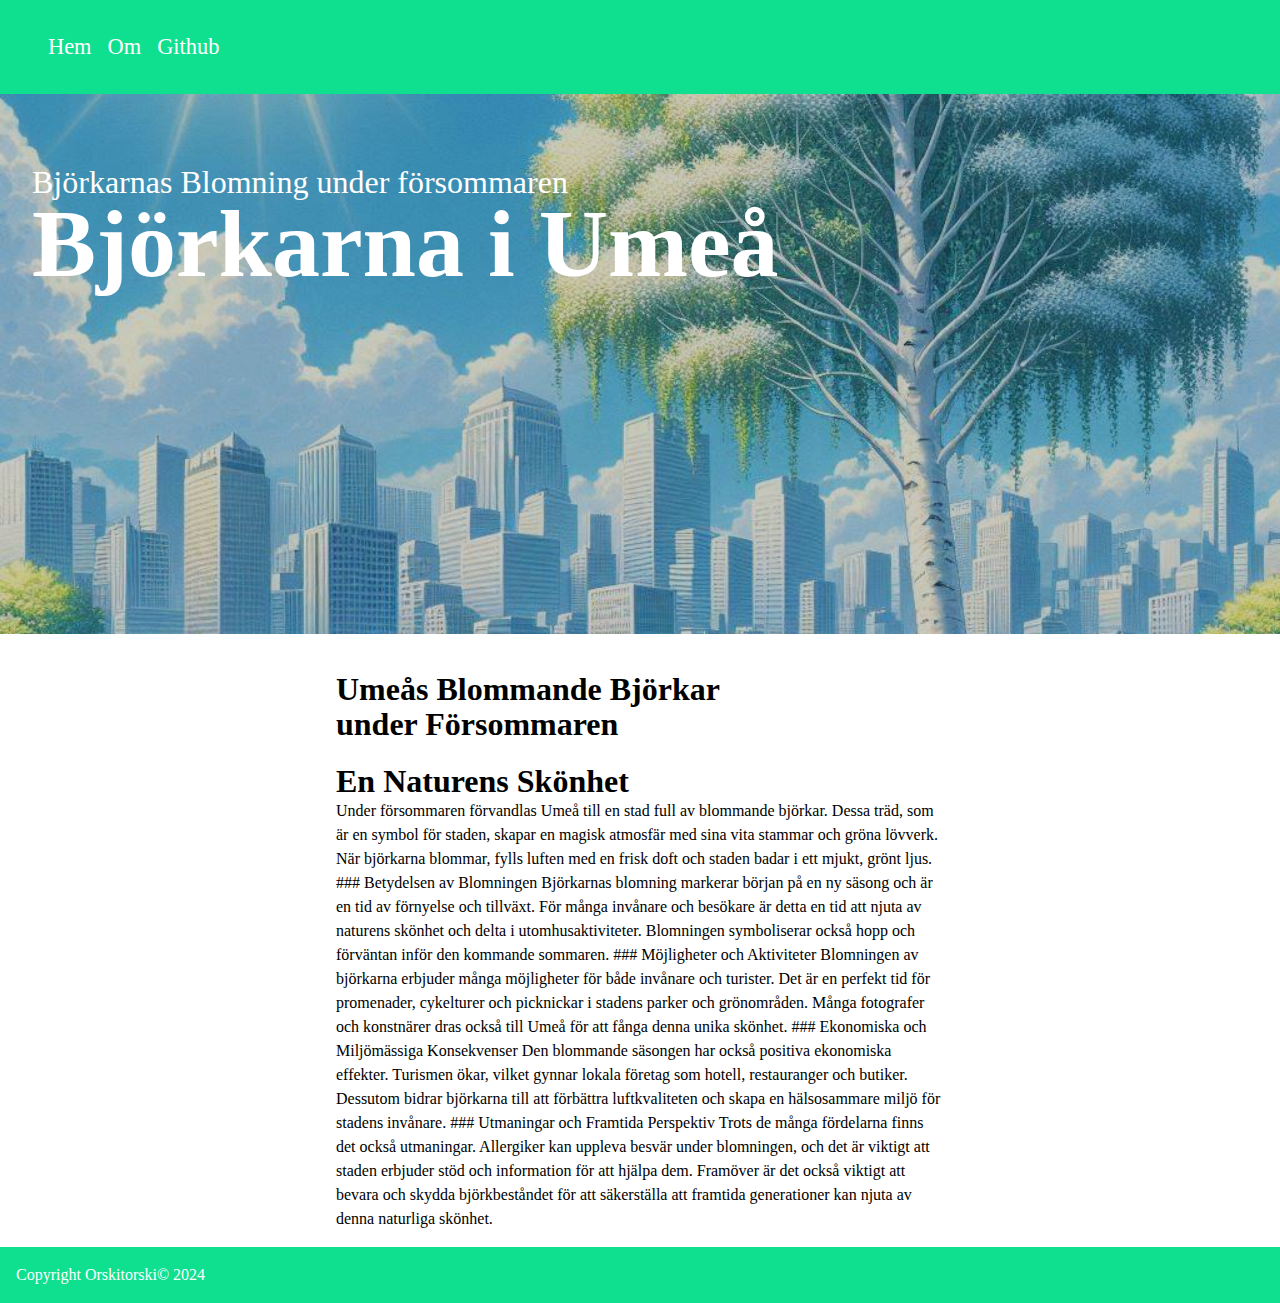
==== index.html @ 396a8659 "Nästan klar måste organisera innehållet" ====
<!DOCTYPE html>
<html lang="en">
<head>
    <meta charset="UTF-8">
    <meta name="viewport" content="width=device-width, initial-scale=1.0">
    <title>Björkarna i Umeå</title>
    <link rel="stylesheet" href="reset.css">
    <link rel="stylesheet" href="stylesheet.css">
</head>
<body>
    <nav>
        <ul>
            <li>
                <a href="index.html">Hem</a>
            </li>
            <li>
                <a href="about.html">Om</a>
            </li>
            <li>
                <a href="https://github.com/Orskitorski">Github</a>
            </li>
        </ul>
    </nav>
    <header class="hero">
        <img src="Björkstad.jpg" alt="En stad full med björkar">
        <div class="overlay"></div>
        <p>Björkarnas Blomning under försommaren</p>
        <h1>Björkarna i Umeå</h1>
    </header>
    <div class="container">

    <h1>Umeås Blommande Björkar under Försommaren</h1>

    <h1>En Naturens Skönhet</h1>

    Under försommaren förvandlas Umeå till en stad full av blommande björkar. Dessa träd, som är en symbol för staden, skapar en magisk atmosfär med sina vita stammar och gröna lövverk. När björkarna blommar, fylls luften med en frisk doft och staden badar i ett mjukt, grönt ljus.

    ### Betydelsen av Blomningen

    Björkarnas blomning markerar början på en ny säsong och är en tid av förnyelse och tillväxt. För många invånare och besökare är detta en tid att njuta av naturens skönhet och delta i utomhusaktiviteter. Blomningen symboliserar också hopp och förväntan inför den kommande sommaren.

    ### Möjligheter och Aktiviteter

    Blomningen av björkarna erbjuder många möjligheter för både invånare och turister. Det är en perfekt tid för promenader, cykelturer och picknickar i stadens parker och grönområden. Många fotografer och konstnärer dras också till Umeå för att fånga denna unika skönhet.

### Ekonomiska och Miljömässiga Konsekvenser

Den blommande säsongen har också positiva ekonomiska effekter. Turismen ökar, vilket gynnar lokala företag som hotell, restauranger och butiker. Dessutom bidrar björkarna till att förbättra luftkvaliteten och skapa en hälsosammare miljö för stadens invånare.

### Utmaningar och Framtida Perspektiv

Trots de många fördelarna finns det också utmaningar. Allergiker kan uppleva besvär under blomningen, och det är viktigt att staden erbjuder stöd och information för att hjälpa dem. Framöver är det också viktigt att bevara och skydda björkbeståndet för att säkerställa att framtida generationer kan njuta av denna naturliga skönhet.

</div>

    <footer>Copyright Orskitorski© 2024</footer>
    </body>
</html>
---- stylesheet.css ----
nav {
    display: flex;
    flex-wrap: wrap;
    align-items: center;
    gap: 1rem;
    padding: 0.5rem;
    background-color: rgb(15, 224, 144);
    font-size: 1.4rem;
    color: white;

    ul {
        list-style: none;
        display: flex;
        flex-wrap: wrap;
        flex-direction: row;
        gap: 1rem;
    }

    a {
        text-decoration: none;
    }
}

.hero {
    display: grid;
    grid-template-areas: "stack";

    > * {
        grid-area: stack;
    }

    .overlay {
        height: 60vh;
        width: 100%;
        background-color: rgba(0, 0, 0, 0.2);
    }

    h1, p {
        font-size: 6rem;
        color: rgb(255, 255, 255);
        padding: 2rem;
    }

    p {
        font-size: 2rem;
    }

    img {
        width: 100%;
        max-height: 60vh;
        object-fit: cover;
    }
}

.container {
    max-width: 80ch;
    padding: 1rem;
    margin: 0 auto;

    p {
        font-size: 1.2rem;
    }
}

footer {
    width: 100%;
    padding: 1rem;
    background-color: rgb(15, 224, 144);
    color: white;
}
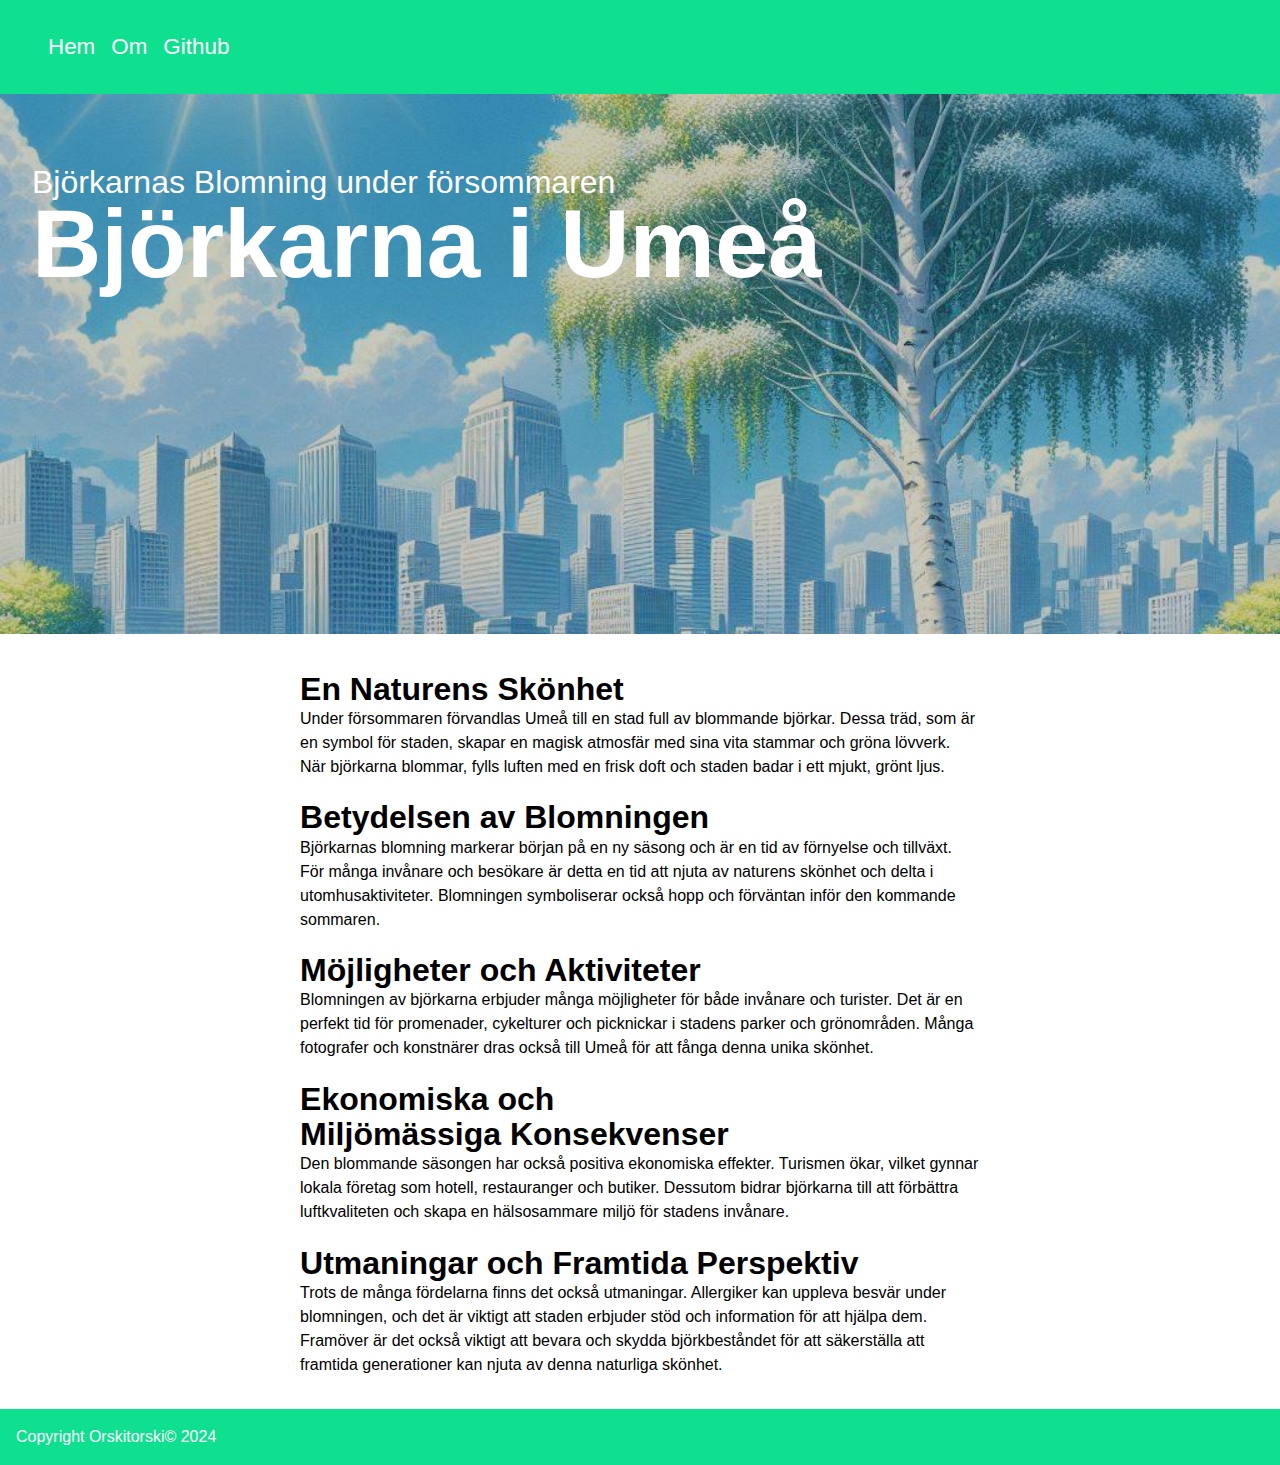
==== commit 6cd91f87: "Klart???" ====
--- a/index.html
+++ b/index.html
@@ -29,27 +29,25 @@
     </header>
     <div class="container">
 
-    <h1>Umeås Blommande Björkar under Försommaren</h1>
-
     <h1>En Naturens Skönhet</h1>
 
     Under försommaren förvandlas Umeå till en stad full av blommande björkar. Dessa träd, som är en symbol för staden, skapar en magisk atmosfär med sina vita stammar och gröna lövverk. När björkarna blommar, fylls luften med en frisk doft och staden badar i ett mjukt, grönt ljus.
 
-    ### Betydelsen av Blomningen
+    <h1>Betydelsen av Blomningen</h1>
 
     Björkarnas blomning markerar början på en ny säsong och är en tid av förnyelse och tillväxt. För många invånare och besökare är detta en tid att njuta av naturens skönhet och delta i utomhusaktiviteter. Blomningen symboliserar också hopp och förväntan inför den kommande sommaren.
 
-    ### Möjligheter och Aktiviteter
+    <h1>Möjligheter och Aktiviteter</h1>
 
     Blomningen av björkarna erbjuder många möjligheter för både invånare och turister. Det är en perfekt tid för promenader, cykelturer och picknickar i stadens parker och grönområden. Många fotografer och konstnärer dras också till Umeå för att fånga denna unika skönhet.
 
-### Ekonomiska och Miljömässiga Konsekvenser
+    <h1>Ekonomiska och Miljömässiga Konsekvenser</h1>
 
-Den blommande säsongen har också positiva ekonomiska effekter. Turismen ökar, vilket gynnar lokala företag som hotell, restauranger och butiker. Dessutom bidrar björkarna till att förbättra luftkvaliteten och skapa en hälsosammare miljö för stadens invånare.
+    Den blommande säsongen har också positiva ekonomiska effekter. Turismen ökar, vilket gynnar lokala företag som hotell, restauranger och butiker. Dessutom bidrar björkarna till att förbättra luftkvaliteten och skapa en hälsosammare miljö för stadens invånare.
 
-### Utmaningar och Framtida Perspektiv
+    <h1>Utmaningar och Framtida Perspektiv</h1>
 
-Trots de många fördelarna finns det också utmaningar. Allergiker kan uppleva besvär under blomningen, och det är viktigt att staden erbjuder stöd och information för att hjälpa dem. Framöver är det också viktigt att bevara och skydda björkbeståndet för att säkerställa att framtida generationer kan njuta av denna naturliga skönhet.
+    Trots de många fördelarna finns det också utmaningar. Allergiker kan uppleva besvär under blomningen, och det är viktigt att staden erbjuder stöd och information för att hjälpa dem. Framöver är det också viktigt att bevara och skydda björkbeståndet för att säkerställa att framtida generationer kan njuta av denna naturliga skönhet.
 
 </div>
 
--- a/stylesheet.css
+++ b/stylesheet.css
@@ -1,3 +1,7 @@
+body {
+    font-family:'Lucida Sans', 'Lucida Sans Regular', 'Lucida Grande', 'Lucida Sans Unicode', Geneva, Verdana, sans-serif;
+}
+
 nav {
     display: flex;
     flex-wrap: wrap;
@@ -56,6 +60,7 @@
     max-width: 80ch;
     padding: 1rem;
     margin: 0 auto;
+    margin-bottom: 1rem;
 
     p {
         font-size: 1.2rem;
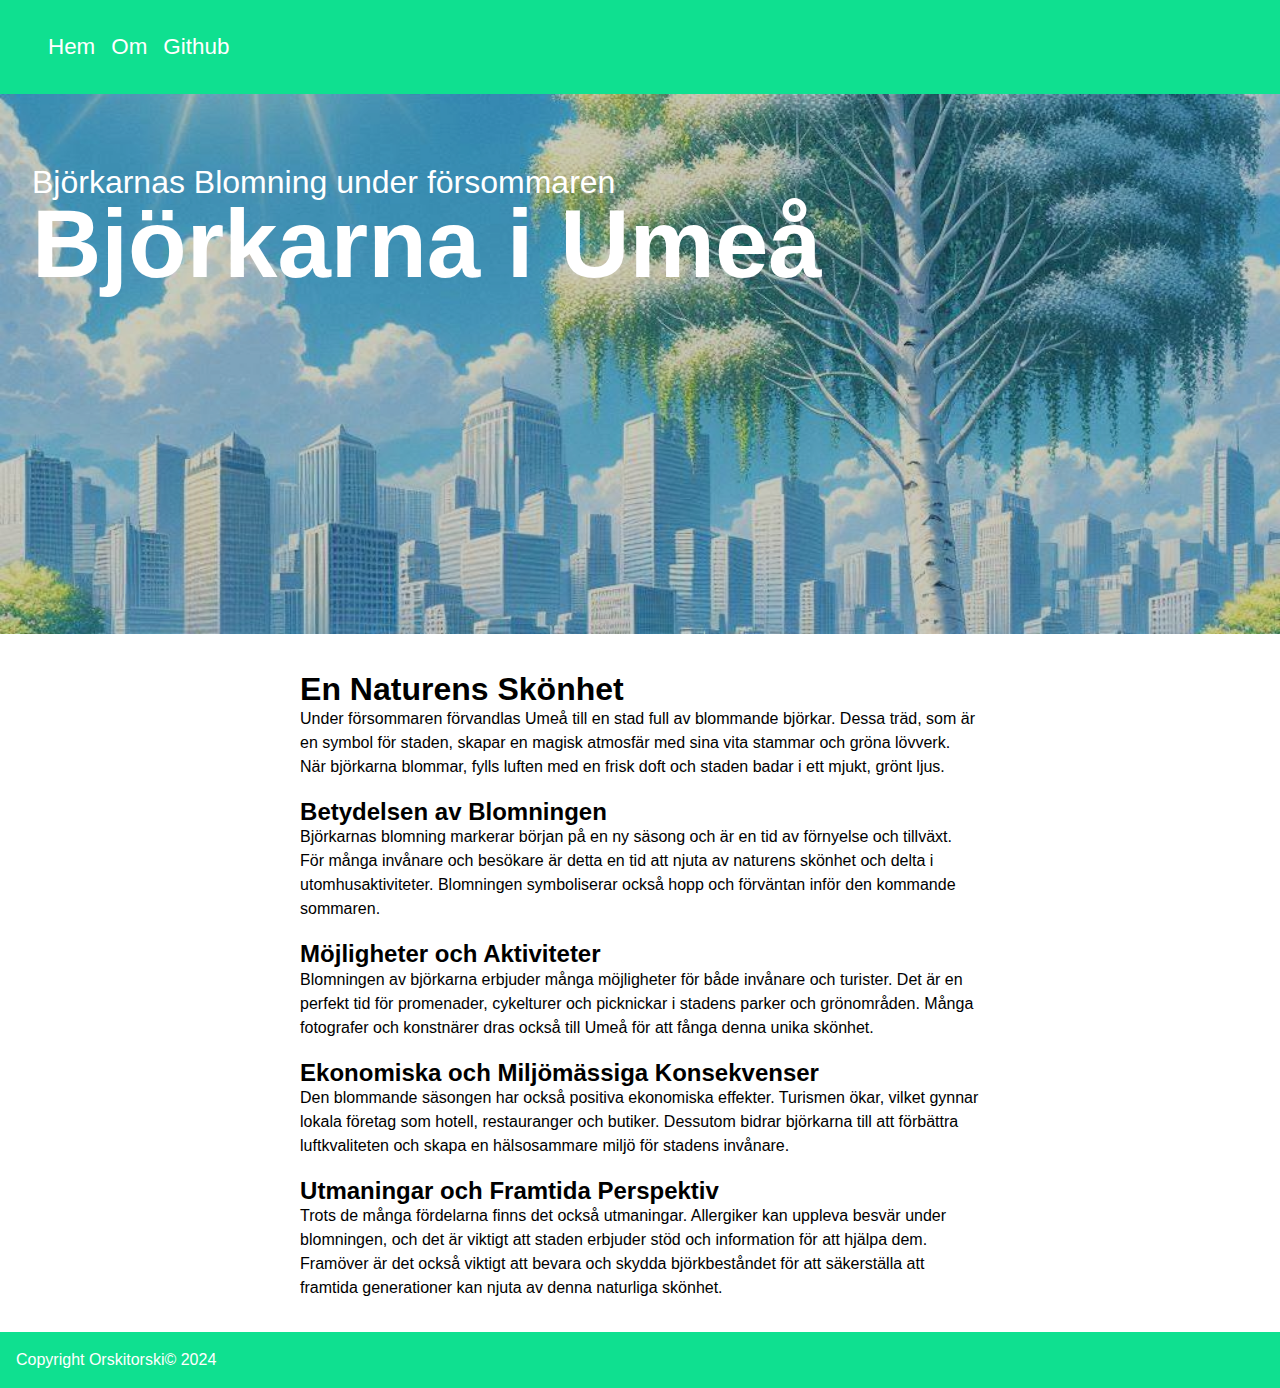
==== commit a37fdb0a: "Ändrade storleken på vissa rubriker" ====
--- a/index.html
+++ b/index.html
@@ -1,5 +1,5 @@
 <!DOCTYPE html>
-<html lang="en">
+<html lang="sv">
 <head>
     <meta charset="UTF-8">
     <meta name="viewport" content="width=device-width, initial-scale=1.0">
@@ -33,19 +33,19 @@
 
     Under försommaren förvandlas Umeå till en stad full av blommande björkar. Dessa träd, som är en symbol för staden, skapar en magisk atmosfär med sina vita stammar och gröna lövverk. När björkarna blommar, fylls luften med en frisk doft och staden badar i ett mjukt, grönt ljus.
 
-    <h1>Betydelsen av Blomningen</h1>
+    <h2>Betydelsen av Blomningen</h2>
 
     Björkarnas blomning markerar början på en ny säsong och är en tid av förnyelse och tillväxt. För många invånare och besökare är detta en tid att njuta av naturens skönhet och delta i utomhusaktiviteter. Blomningen symboliserar också hopp och förväntan inför den kommande sommaren.
 
-    <h1>Möjligheter och Aktiviteter</h1>
+    <h2>Möjligheter och Aktiviteter</h2>
 
     Blomningen av björkarna erbjuder många möjligheter för både invånare och turister. Det är en perfekt tid för promenader, cykelturer och picknickar i stadens parker och grönområden. Många fotografer och konstnärer dras också till Umeå för att fånga denna unika skönhet.
 
-    <h1>Ekonomiska och Miljömässiga Konsekvenser</h1>
+    <h2>Ekonomiska och Miljömässiga Konsekvenser</h2>
 
     Den blommande säsongen har också positiva ekonomiska effekter. Turismen ökar, vilket gynnar lokala företag som hotell, restauranger och butiker. Dessutom bidrar björkarna till att förbättra luftkvaliteten och skapa en hälsosammare miljö för stadens invånare.
 
-    <h1>Utmaningar och Framtida Perspektiv</h1>
+    <h2>Utmaningar och Framtida Perspektiv</h2>
 
     Trots de många fördelarna finns det också utmaningar. Allergiker kan uppleva besvär under blomningen, och det är viktigt att staden erbjuder stöd och information för att hjälpa dem. Framöver är det också viktigt att bevara och skydda björkbeståndet för att säkerställa att framtida generationer kan njuta av denna naturliga skönhet.
 
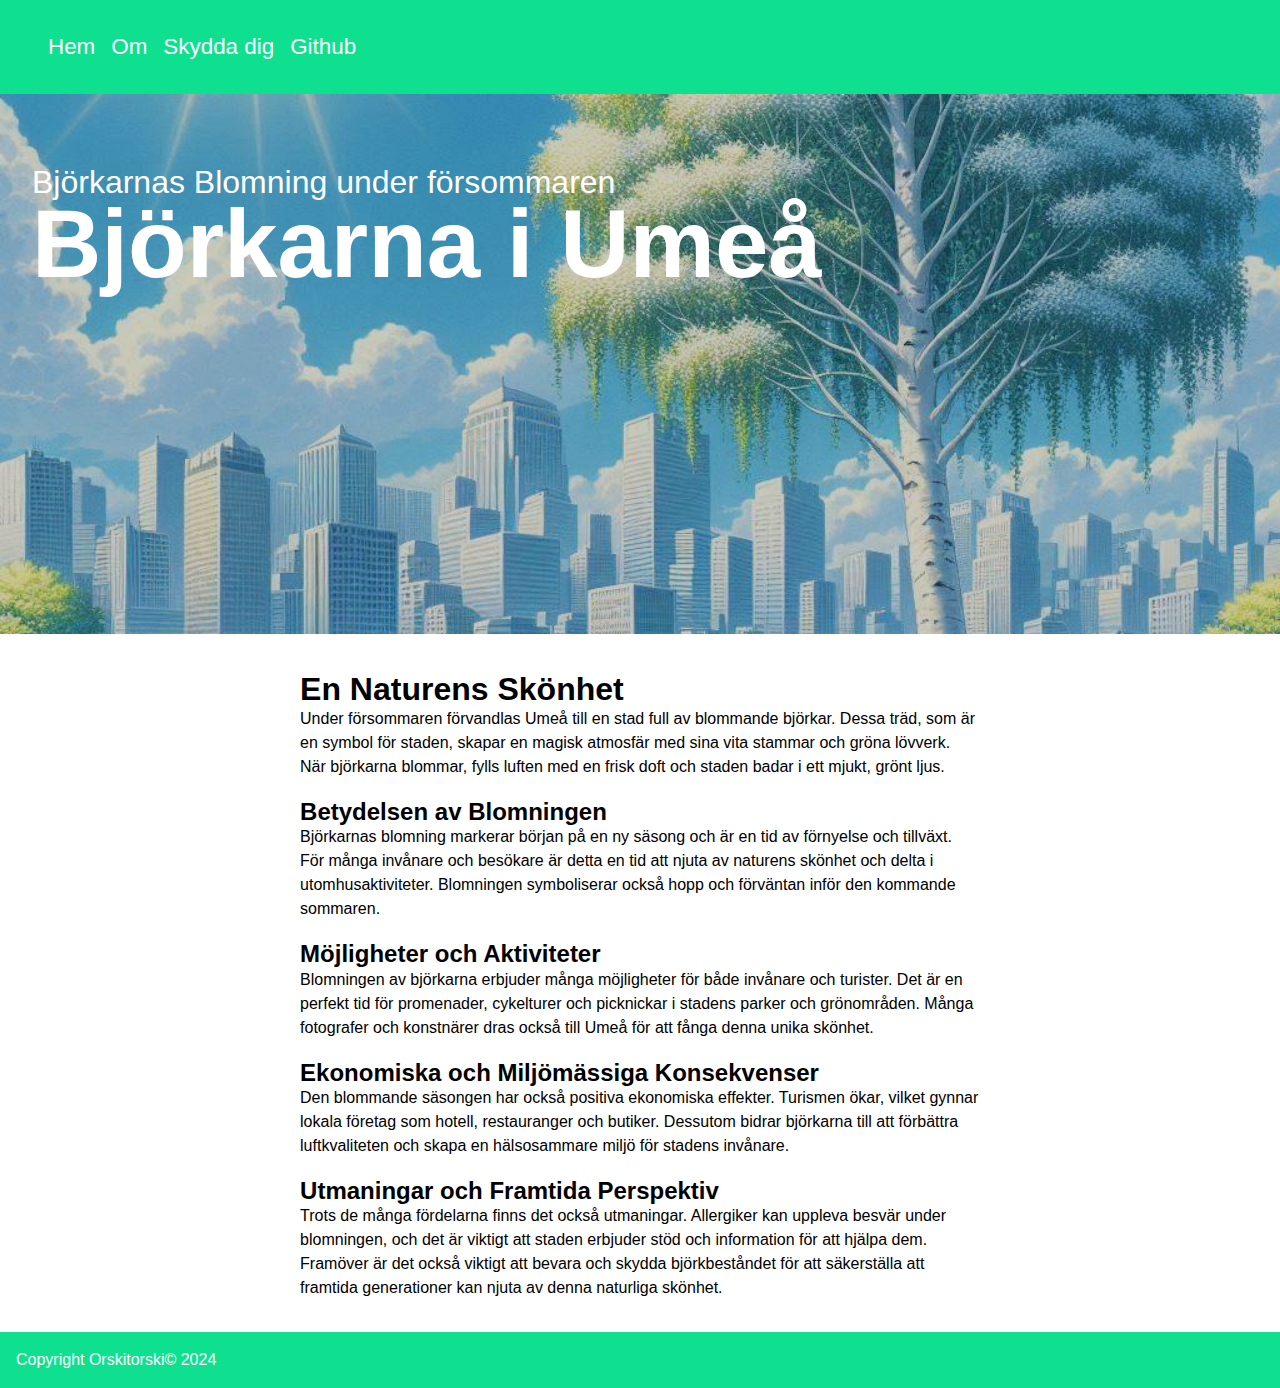
==== commit 3eec0d6c: "Fixade skydda dig sida" ====
--- a/index.html
+++ b/index.html
@@ -15,6 +15,9 @@
             </li>
             <li>
                 <a href="about.html">Om</a>
+            </li>
+            <li>
+                <a href="protect.html">Skydda dig</a>
             </li>
             <li>
                 <a href="https://github.com/Orskitorski">Github</a>
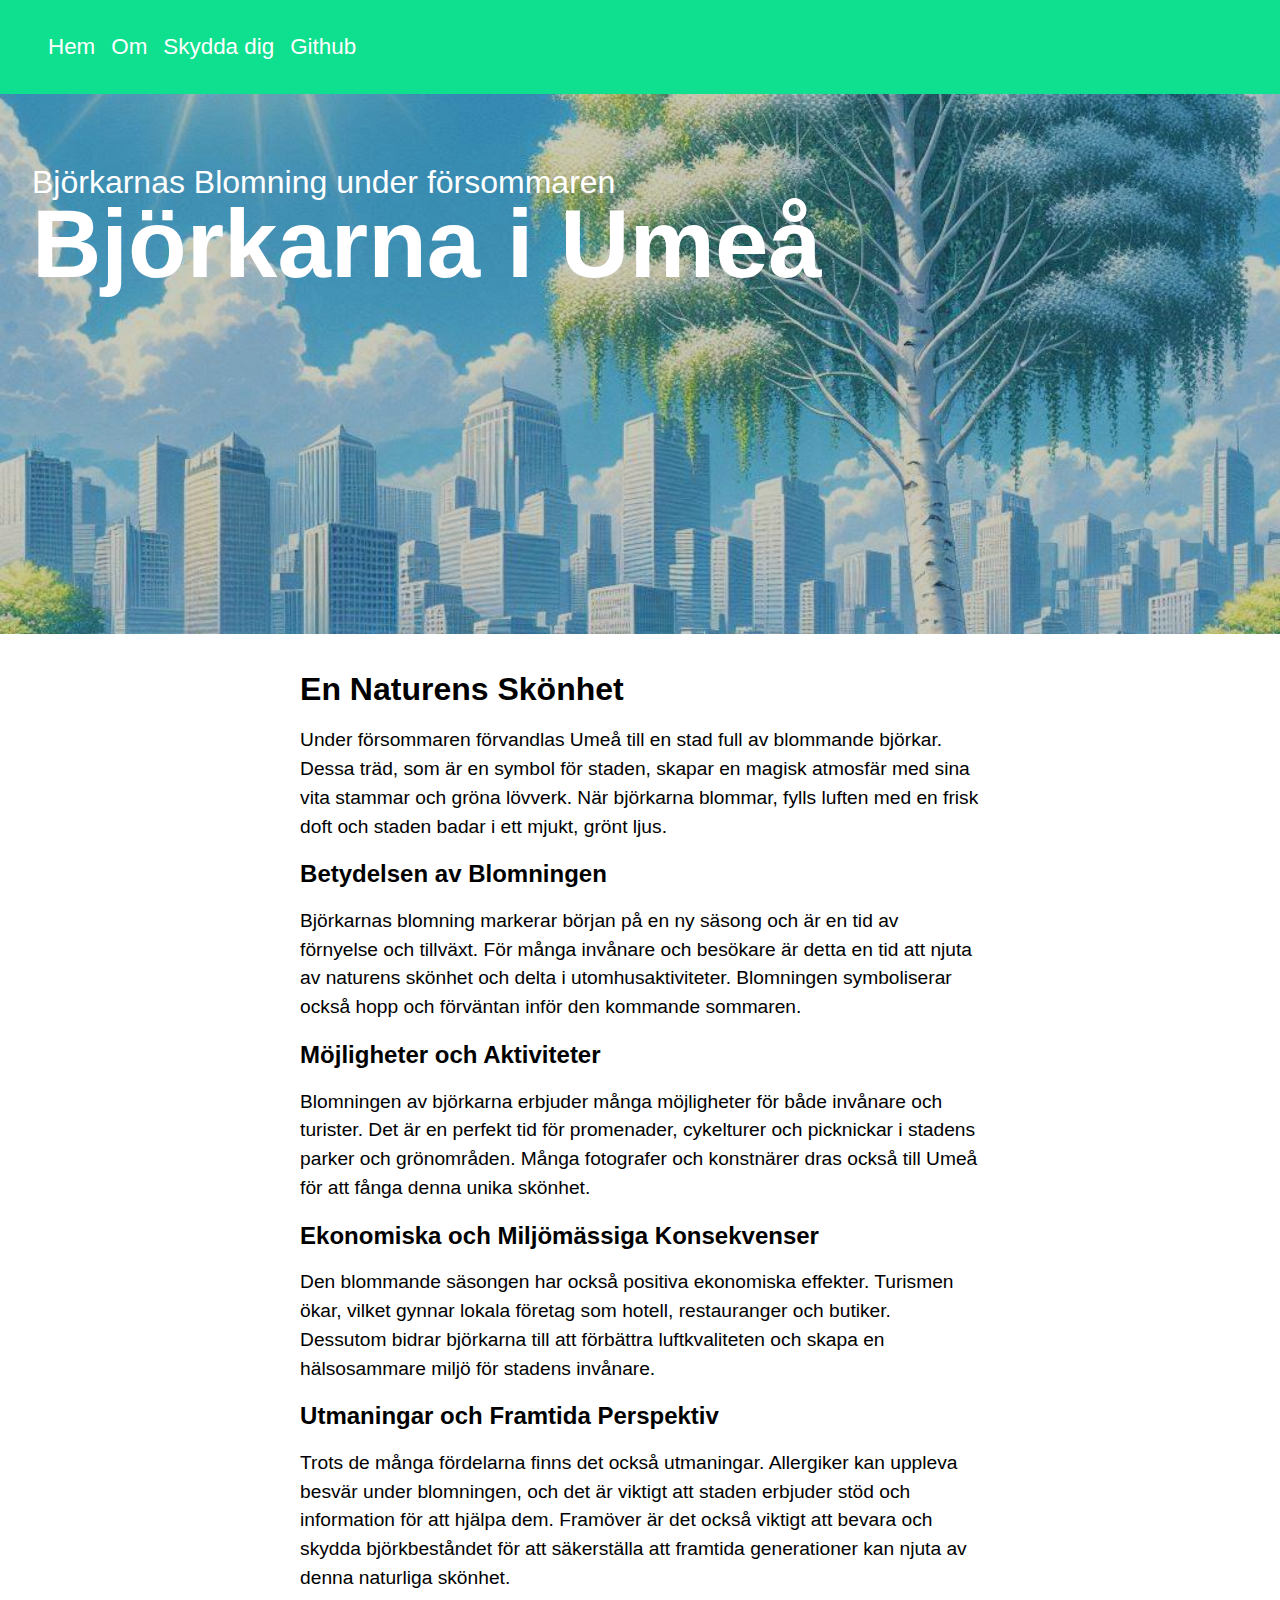
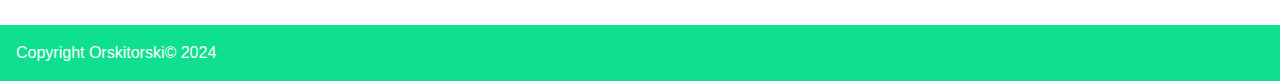
==== commit 5eea6eae: "fixade paragraph element" ====
--- a/index.html
+++ b/index.html
@@ -34,23 +34,23 @@
 
     <h1>En Naturens Skönhet</h1>
 
-    Under försommaren förvandlas Umeå till en stad full av blommande björkar. Dessa träd, som är en symbol för staden, skapar en magisk atmosfär med sina vita stammar och gröna lövverk. När björkarna blommar, fylls luften med en frisk doft och staden badar i ett mjukt, grönt ljus.
+    <p>Under försommaren förvandlas Umeå till en stad full av blommande björkar. Dessa träd, som är en symbol för staden, skapar en magisk atmosfär med sina vita stammar och gröna lövverk. När björkarna blommar, fylls luften med en frisk doft och staden badar i ett mjukt, grönt ljus.</p>
 
     <h2>Betydelsen av Blomningen</h2>
 
-    Björkarnas blomning markerar början på en ny säsong och är en tid av förnyelse och tillväxt. För många invånare och besökare är detta en tid att njuta av naturens skönhet och delta i utomhusaktiviteter. Blomningen symboliserar också hopp och förväntan inför den kommande sommaren.
+    <p>Björkarnas blomning markerar början på en ny säsong och är en tid av förnyelse och tillväxt. För många invånare och besökare är detta en tid att njuta av naturens skönhet och delta i utomhusaktiviteter. Blomningen symboliserar också hopp och förväntan inför den kommande sommaren.</p>
 
     <h2>Möjligheter och Aktiviteter</h2>
 
-    Blomningen av björkarna erbjuder många möjligheter för både invånare och turister. Det är en perfekt tid för promenader, cykelturer och picknickar i stadens parker och grönområden. Många fotografer och konstnärer dras också till Umeå för att fånga denna unika skönhet.
+    <p>Blomningen av björkarna erbjuder många möjligheter för både invånare och turister. Det är en perfekt tid för promenader, cykelturer och picknickar i stadens parker och grönområden. Många fotografer och konstnärer dras också till Umeå för att fånga denna unika skönhet.</p>
 
     <h2>Ekonomiska och Miljömässiga Konsekvenser</h2>
 
-    Den blommande säsongen har också positiva ekonomiska effekter. Turismen ökar, vilket gynnar lokala företag som hotell, restauranger och butiker. Dessutom bidrar björkarna till att förbättra luftkvaliteten och skapa en hälsosammare miljö för stadens invånare.
+    <p>Den blommande säsongen har också positiva ekonomiska effekter. Turismen ökar, vilket gynnar lokala företag som hotell, restauranger och butiker. Dessutom bidrar björkarna till att förbättra luftkvaliteten och skapa en hälsosammare miljö för stadens invånare.</p>
 
     <h2>Utmaningar och Framtida Perspektiv</h2>
 
-    Trots de många fördelarna finns det också utmaningar. Allergiker kan uppleva besvär under blomningen, och det är viktigt att staden erbjuder stöd och information för att hjälpa dem. Framöver är det också viktigt att bevara och skydda björkbeståndet för att säkerställa att framtida generationer kan njuta av denna naturliga skönhet.
+    <p>Trots de många fördelarna finns det också utmaningar. Allergiker kan uppleva besvär under blomningen, och det är viktigt att staden erbjuder stöd och information för att hjälpa dem. Framöver är det också viktigt att bevara och skydda björkbeståndet för att säkerställa att framtida generationer kan njuta av denna naturliga skönhet.</p>
 
 </div>
 
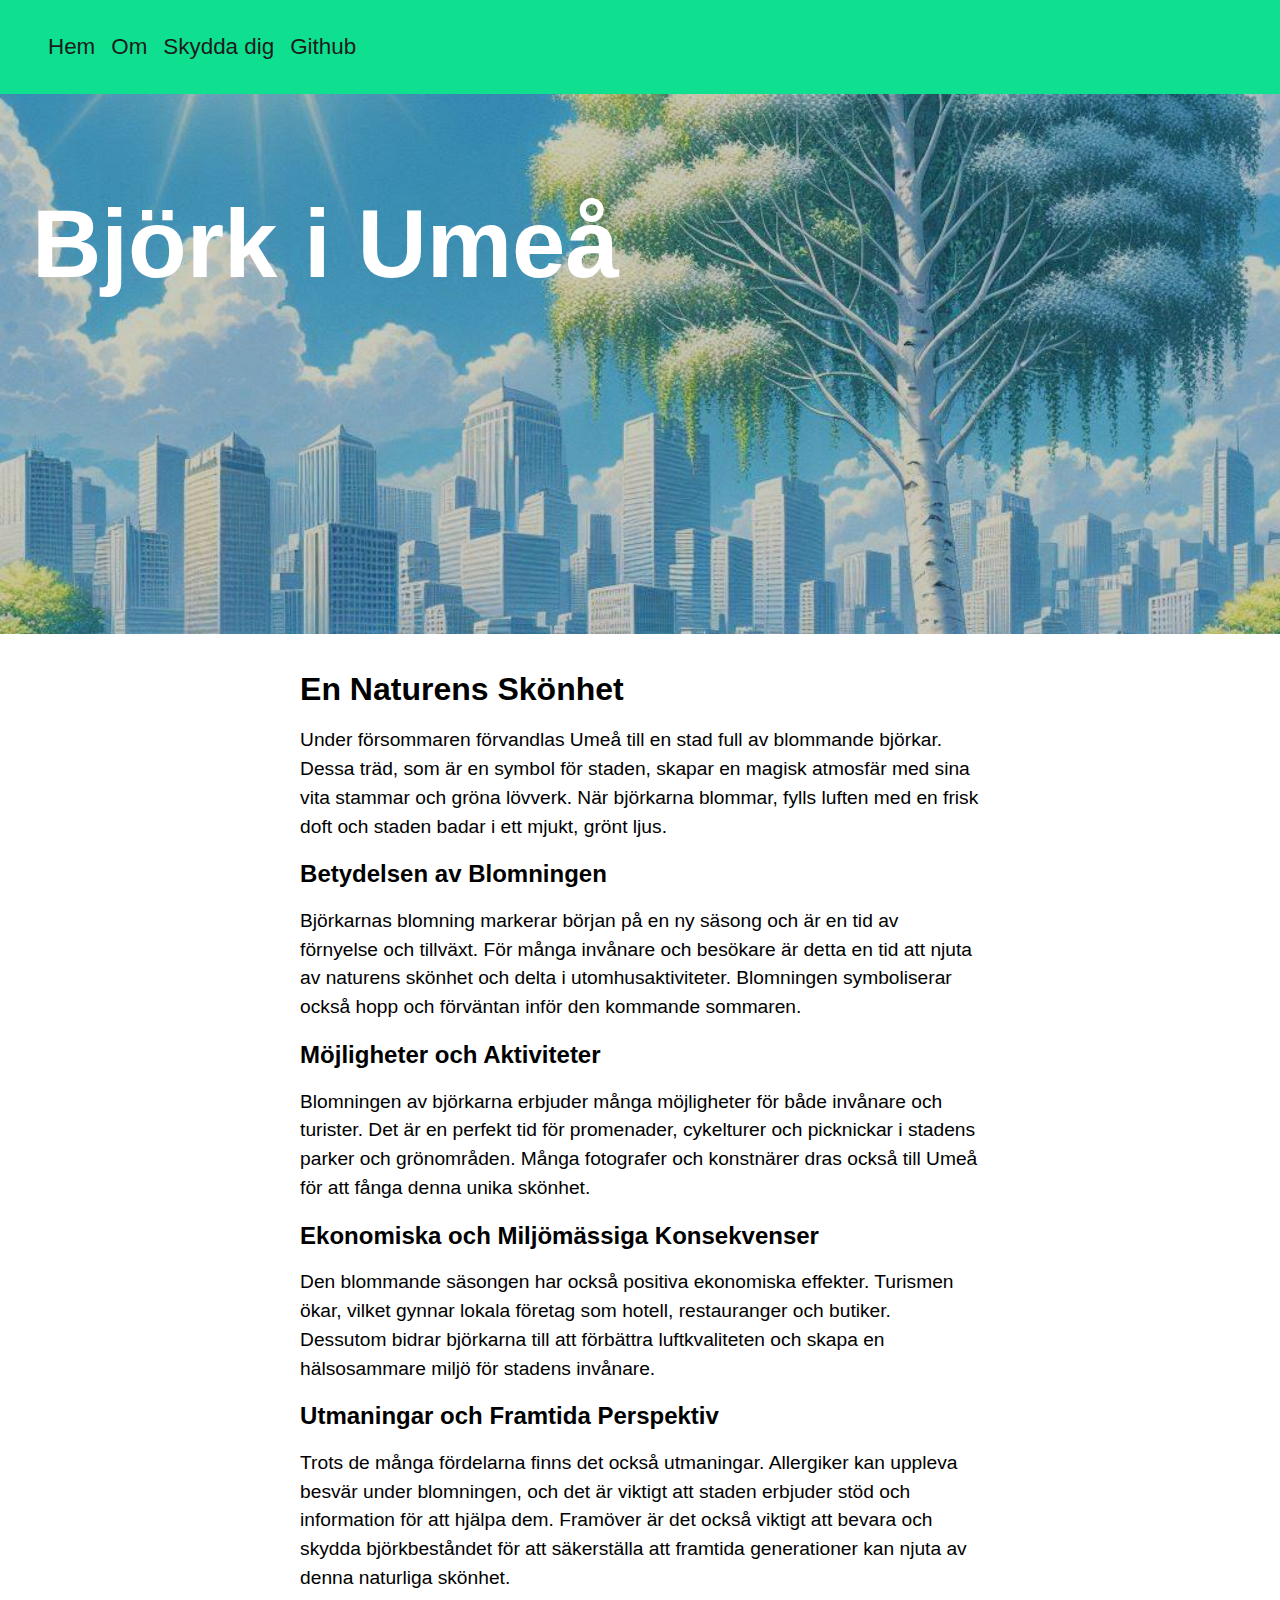
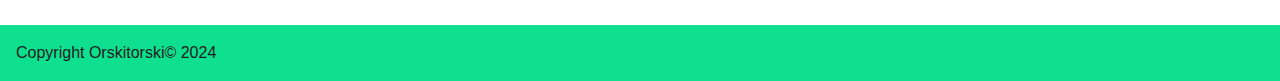
==== commit ae7435b6: "Fixade responsivitet" ====
--- a/index.html
+++ b/index.html
@@ -27,8 +27,7 @@
     <header class="hero">
         <img src="Björkstad.jpg" alt="En stad full med björkar">
         <div class="overlay"></div>
-        <p>Björkarnas Blomning under försommaren</p>
-        <h1>Björkarna i Umeå</h1>
+        <h1>Björk i Umeå</h1>
     </header>
     <div class="container">
 
--- a/stylesheet.css
+++ b/stylesheet.css
@@ -10,7 +10,7 @@
     padding: 0.5rem;
     background-color: rgb(15, 224, 144);
     font-size: 1.4rem;
-    color: white;
+    color: rgb(28, 28, 28);
 
     ul {
         list-style: none;
@@ -28,6 +28,7 @@
 .hero {
     display: grid;
     grid-template-areas: "stack";
+    background-color: darkgreen;
 
     > * {
         grid-area: stack;
@@ -71,5 +72,5 @@
     width: 100%;
     padding: 1rem;
     background-color: rgb(15, 224, 144);
-    color: white;
+    color: rgb(28, 28, 28);
 }